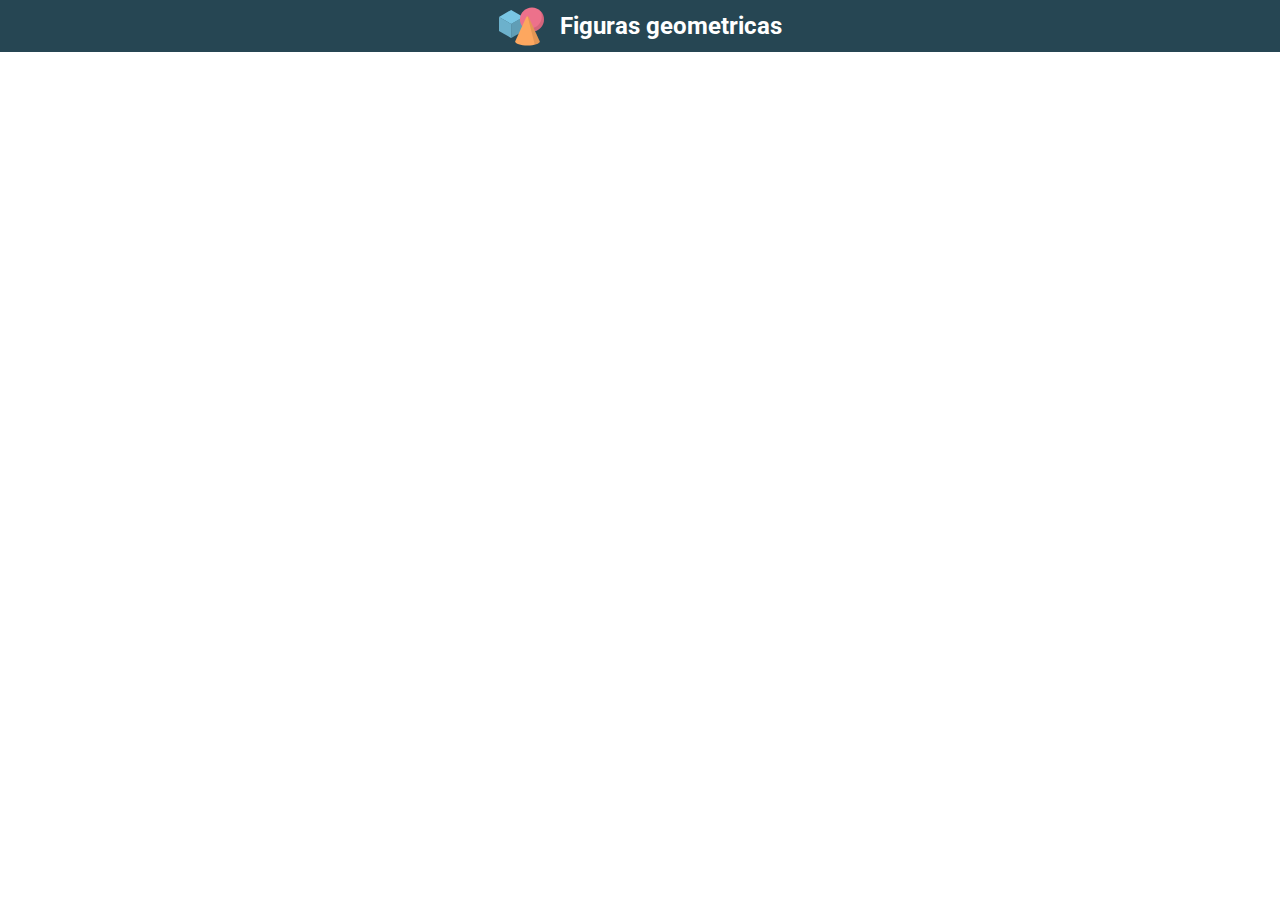
==== figuras-geometricas/index.html @ 51d3d472 "✨ Figuras geometricas initial files" ====
<!DOCTYPE html>
<html lang="en">
  <head>
    <meta charset="UTF-8" />
    <meta http-equiv="X-UA-Compatible" content="IE=edge" />
    <meta name="viewport" content="width=device-width, initial-scale=1.0" />
    <title>Curso Práctico de JavaScript - Figuras geometricas</title>
    <link rel="preconnect" href="https://fonts.googleapis.com" />
    <link rel="preconnect" href="https://fonts.gstatic.com" crossorigin />
    <link
      href="https://fonts.googleapis.com/css2?family=Roboto:wght@400;500&display=swap"
      rel="stylesheet"
    />
    <link rel="stylesheet" href="styles.css" />
  </head>
  <body>
    <header class="header">
      <img
        src="./statics/shapes.svg"
        alt="Figuras geometricas"
        class="header-image"
      />
      <h1 class="header-title">Figuras geometricas</h1>
    </header>

    <script src="./script.js"></script>
  </body>
</html>
---- figuras-geometricas/styles.css ----
:root {
  /* CSS HEX */
  --charcoal: #264653ff;
  --persian-green: #2a9d8fff;
  --orange-yellow-crayola: #e9c46aff;
  --sandy-brown: #f4a261ff;
  --burnt-sienna: #e76f51ff;

  --background-page: #ffff;
  --height-header: 52px;
}

*,
::before,
::after {
  margin: 0;
  padding: 0;
  box-sizing: border-box;
}

body {
  font-family: "Roboto", sans-serif;
  background-color: var(--background-page);
  height: 100vh;
}

.header {
  height: var(--height-header);
  background-color: var(--charcoal);
  display: flex;
  justify-content: center;
  align-items: center;
}

.header .header-image {
  width: 45px;
  margin-right: 1rem;
}

.header > .header-title {
  font-size: 1.5rem;
  color: #ffff;
}
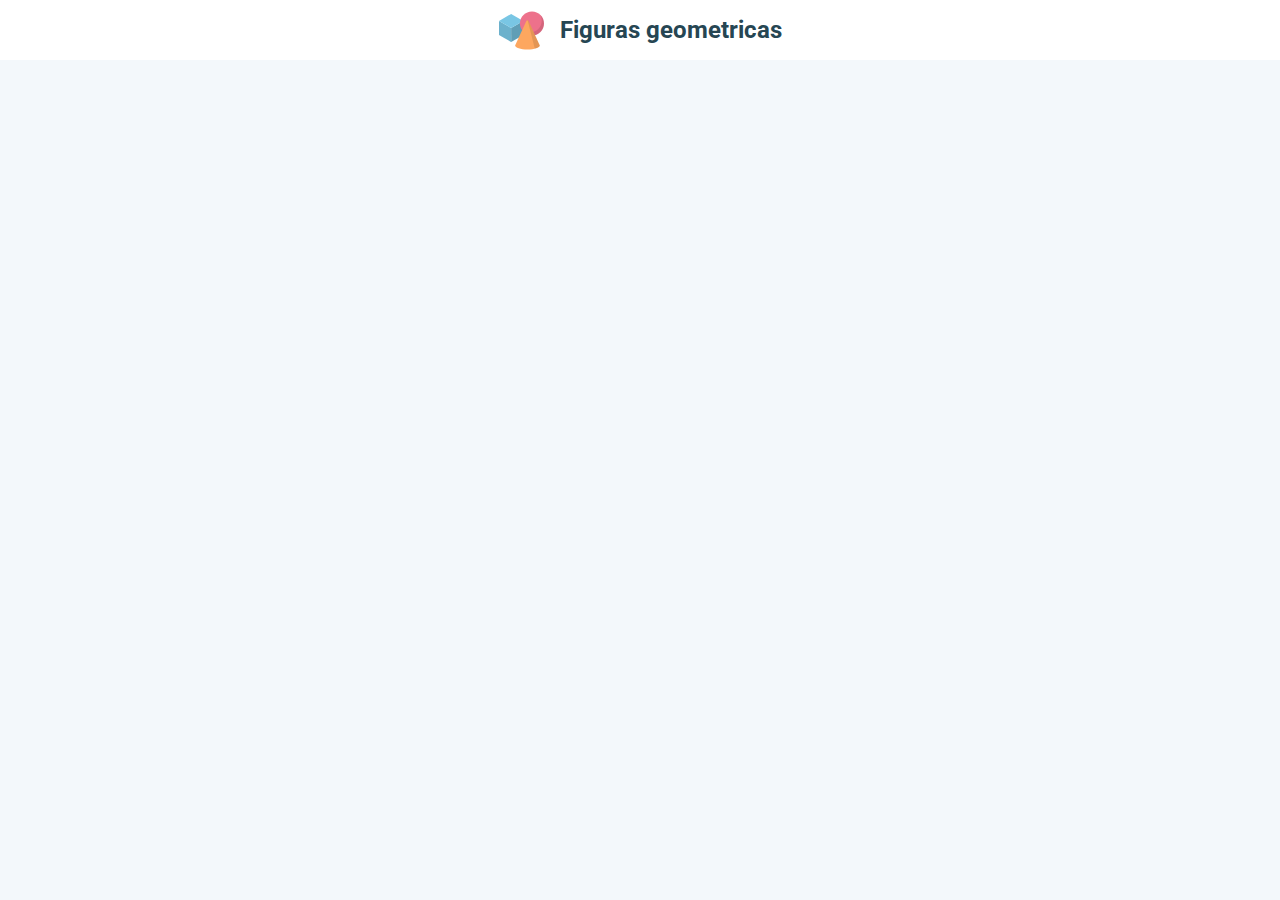
==== commit aa13bb3a: "💄 Styles" ====
--- a/figuras-geometricas/index.html
+++ b/figuras-geometricas/index.html
@@ -23,6 +23,8 @@
       <h1 class="header-title">Figuras geometricas</h1>
     </header>
 
+    <main></main>
+
     <script src="./script.js"></script>
   </body>
 </html>
--- a/figuras-geometricas/styles.css
+++ b/figuras-geometricas/styles.css
@@ -1,13 +1,13 @@
 :root {
   /* CSS HEX */
-  --charcoal: #264653ff;
+  --main-color: #264653ff;
   --persian-green: #2a9d8fff;
   --orange-yellow-crayola: #e9c46aff;
   --sandy-brown: #f4a261ff;
   --burnt-sienna: #e76f51ff;
 
   --background-page: #ffff;
-  --height-header: 52px;
+  --height-header: 60px;
 }
 
 *,
@@ -26,7 +26,8 @@
 
 .header {
   height: var(--height-header);
-  background-color: var(--charcoal);
+  background-color: #ffff;
+  box-shadow: 0 2px 4px 0 rgba(0, 0, 0, 0.25);
   display: flex;
   justify-content: center;
   align-items: center;
@@ -39,5 +40,10 @@
 
 .header > .header-title {
   font-size: 1.5rem;
-  color: #ffff;
+  color: var(--main-color);
 }
+
+main {
+  height: calc(100% - var(--height-header));
+  background-color: #f3f8fb;
+}
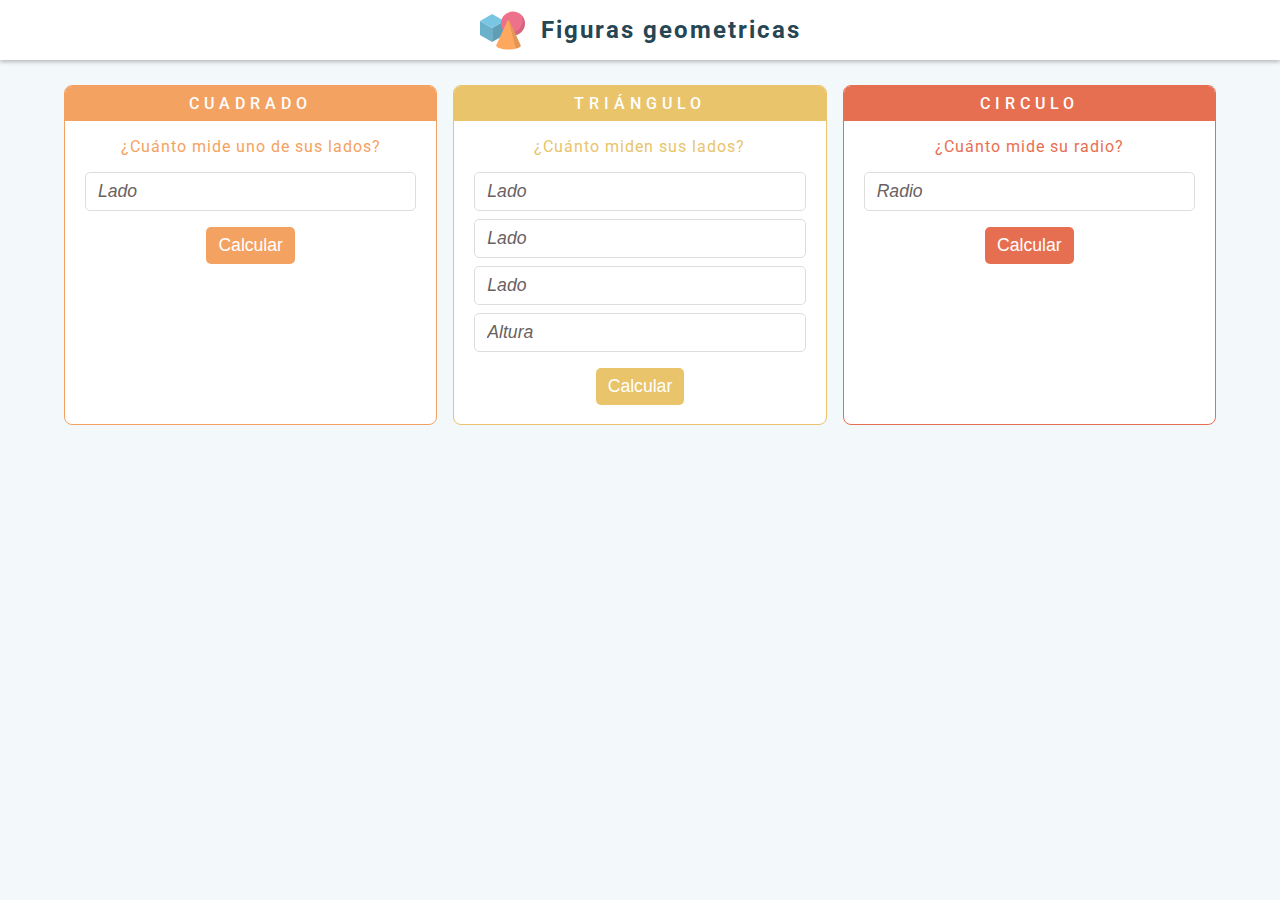
==== commit 1df6b463: "💄 Styles and markup" ====
--- a/figuras-geometricas/index.html
+++ b/figuras-geometricas/index.html
@@ -3,7 +3,10 @@
   <head>
     <meta charset="UTF-8" />
     <meta http-equiv="X-UA-Compatible" content="IE=edge" />
-    <meta name="viewport" content="width=device-width, initial-scale=1.0" />
+    <meta
+      name="viewport"
+      content="width=device-width, initial-scale=1.0, maximum-scale=1.0,user-scalable=0"
+    />
     <title>Curso Práctico de JavaScript - Figuras geometricas</title>
     <link rel="preconnect" href="https://fonts.googleapis.com" />
     <link rel="preconnect" href="https://fonts.gstatic.com" crossorigin />
@@ -23,7 +26,64 @@
       <h1 class="header-title">Figuras geometricas</h1>
     </header>
 
-    <main></main>
+    <main>
+      <section class="card-figure square">
+        <div class="card-title">
+          <p>Cuadrado</p>
+        </div>
+
+        <div class="card-content">
+          <p class="card-content__title">¿Cuánto mide uno de sus lados?</p>
+
+          <div class="card-content__inputs">
+            <input type="text" placeholder="Lado" inputmode="numeric" />
+          </div>
+
+          <div class="card-content__actions">
+            <button>Calcular</button>
+          </div>
+        </div>
+      </section>
+
+      <section class="card-figure triangle">
+        <div class="card-title">
+          <p>Triángulo</p>
+        </div>
+
+        <div class="card-content">
+          <p class="card-content__title">¿Cuánto miden sus lados?</p>
+
+          <div class="card-content__inputs">
+            <input type="text" placeholder="Lado" inputmode="numeric" />
+            <input type="text" placeholder="Lado" inputmode="numeric" />
+            <input type="text" placeholder="Lado" inputmode="numeric" />
+            <input type="text" placeholder="Altura" inputmode="numeric" />
+          </div>
+
+          <div class="card-content__actions">
+            <button>Calcular</button>
+          </div>
+        </div>
+      </section>
+
+      <section class="card-figure circle">
+        <div class="card-title">
+          <p>Circulo</p>
+        </div>
+
+        <div class="card-content">
+          <p class="card-content__title">¿Cuánto mide su radio?</p>
+
+          <div class="card-content__inputs">
+            <input type="text" placeholder="Radio" inputmode="numeric" />
+          </div>
+
+          <div class="card-content__actions">
+            <button>Calcular</button>
+          </div>
+        </div>
+      </section>
+    </main>
 
     <script src="./script.js"></script>
   </body>
--- a/figuras-geometricas/styles.css
+++ b/figuras-geometricas/styles.css
@@ -6,7 +6,7 @@
   --sandy-brown: #f4a261ff;
   --burnt-sienna: #e76f51ff;
 
-  --background-page: #ffff;
+  --background-page: #f3f8fb;
   --height-header: 60px;
 }
 
@@ -21,7 +21,11 @@
 body {
   font-family: "Roboto", sans-serif;
   background-color: var(--background-page);
-  height: 100vh;
+}
+
+input::placeholder {
+  font-style: italic;
+  color: #6a6161;
 }
 
 .header {
@@ -41,9 +45,90 @@
 .header > .header-title {
   font-size: 1.5rem;
   color: var(--main-color);
+  letter-spacing: 2px;
 }
 
 main {
-  height: calc(100% - var(--height-header));
-  background-color: #f3f8fb;
+  max-width: 1200px;
+  width: 90%;
+  margin: 25px auto 25px;
+  display: grid;
+  grid-template-columns: repeat(auto-fit, minmax(300px, 1fr));
+  gap: 1rem;
+  justify-content: center;
 }
+
+.card-figure {
+  min-height: 340px;
+  background-color: #ffff;
+  border-radius: 0.5rem;
+  overflow: hidden;
+  border: 1px solid var(--color-card);
+  display: flex;
+  flex-direction: column;
+}
+
+.card-figure .card-title {
+  background-color: var(--color-card);
+}
+
+.card-title p {
+  padding: 0.5rem 0;
+  text-align: center;
+  font-weight: 500;
+  text-transform: uppercase;
+  letter-spacing: 5px;
+  color: #ffff;
+}
+
+.card-content {
+  padding: 1rem 1.25rem;
+  flex-grow: 1;
+}
+
+.card-content .card-content__title {
+  color: var(--color-card);
+  text-align: center;
+  letter-spacing: 1px;
+  margin-bottom: 1rem;
+}
+
+.card-content .card-content__inputs {
+  display: flex;
+  flex-direction: column;
+  margin: 0 auto 1rem;
+  gap: 0.5rem;
+}
+
+.card-content .card-content__inputs input {
+  padding: 0.5rem 0.75rem;
+  border-radius: 5px;
+  border: 1px solid rgb(221, 221, 221);
+  font-size: 1.1rem;
+}
+
+.card-content .card-content__actions {
+  display: flex;
+  justify-content: center;
+}
+
+.card-content button {
+  background-color: var(--color-card);
+  color: #ffff;
+  padding: 0.5rem 0.75rem;
+  border-radius: 5px;
+  border: transparent;
+  font-size: 1.1rem;
+}
+
+.card-figure.square {
+  --color-card: var(--sandy-brown);
+}
+
+.card-figure.triangle {
+  --color-card: var(--orange-yellow-crayola);
+}
+
+.card-figure.circle {
+  --color-card: var(--burnt-sienna);
+}
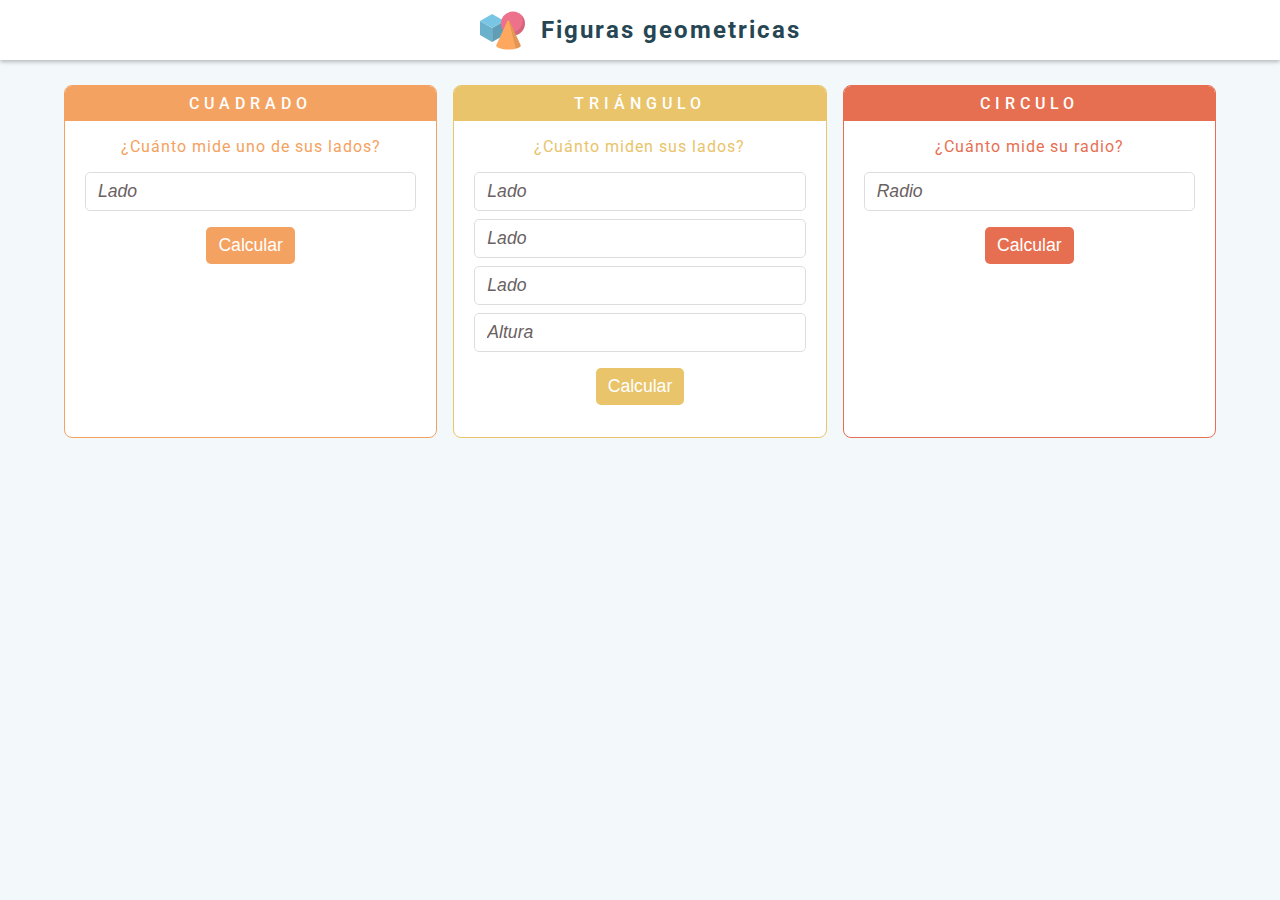
==== commit a7ddee20: "✨ Calculating perimeter and area of squares" ====
--- a/figuras-geometricas/index.html
+++ b/figuras-geometricas/index.html
@@ -36,12 +36,19 @@
           <p class="card-content__title">¿Cuánto mide uno de sus lados?</p>
 
           <div class="card-content__inputs">
-            <input type="text" placeholder="Lado" inputmode="numeric" />
+            <input
+              type="text"
+              placeholder="Lado"
+              inputmode="numeric"
+              name="ladoCuadrado"
+            />
           </div>
 
           <div class="card-content__actions">
-            <button>Calcular</button>
+            <button id="btn-square">Calcular</button>
           </div>
+
+          <div class="card-results" id="card-results__square"></div>
         </div>
       </section>
 
@@ -61,7 +68,7 @@
           </div>
 
           <div class="card-content__actions">
-            <button>Calcular</button>
+            <button id="btn-triangle">Calcular</button>
           </div>
         </div>
       </section>
@@ -79,7 +86,7 @@
           </div>
 
           <div class="card-content__actions">
-            <button>Calcular</button>
+            <button id="btn-circle">Calcular</button>
           </div>
         </div>
       </section>
--- a/figuras-geometricas/styles.css
+++ b/figuras-geometricas/styles.css
@@ -110,6 +110,7 @@
 .card-content .card-content__actions {
   display: flex;
   justify-content: center;
+  margin-bottom: 1rem;
 }
 
 .card-content button {
@@ -119,6 +120,13 @@
   border-radius: 5px;
   border: transparent;
   font-size: 1.1rem;
+  cursor: pointer;
+}
+
+.card-content .card-results p {
+  text-align: center;
+  font-size: 1.2rem;
+  color: var(--color-card);
 }
 
 .card-figure.square {
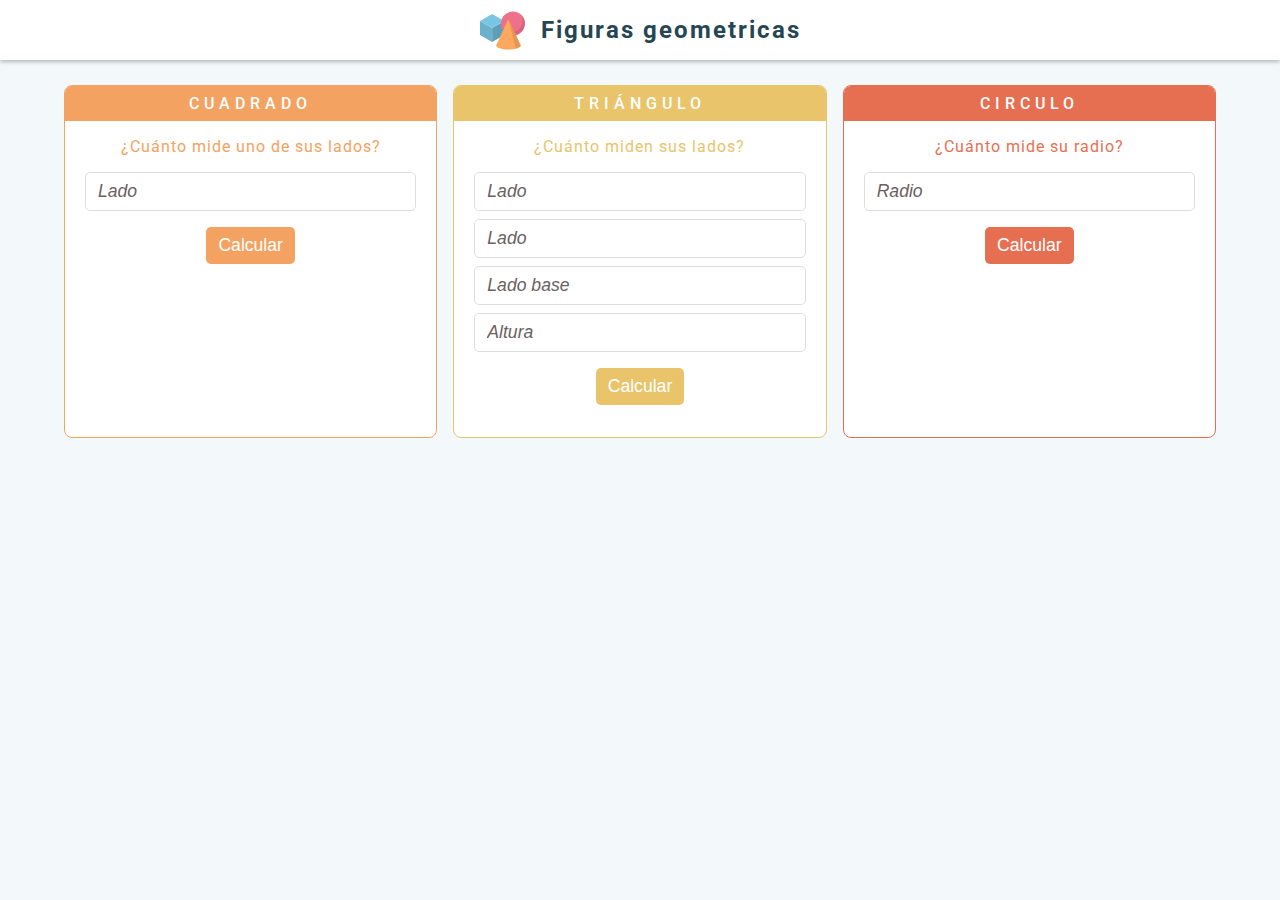
==== commit 09fec388: "✨ Calculating perimeter and area of triangle" ====
--- a/figuras-geometricas/index.html
+++ b/figuras-geometricas/index.html
@@ -61,15 +61,37 @@
           <p class="card-content__title">¿Cuánto miden sus lados?</p>
 
           <div class="card-content__inputs">
-            <input type="text" placeholder="Lado" inputmode="numeric" />
-            <input type="text" placeholder="Lado" inputmode="numeric" />
-            <input type="text" placeholder="Lado" inputmode="numeric" />
-            <input type="text" placeholder="Altura" inputmode="numeric" />
+            <input
+              type="text"
+              placeholder="Lado"
+              inputmode="numeric"
+              name="lado1"
+            />
+            <input
+              type="text"
+              placeholder="Lado"
+              inputmode="numeric"
+              name="lado2"
+            />
+            <input
+              type="text"
+              placeholder="Lado base"
+              inputmode="numeric"
+              name="ladoBase"
+            />
+            <input
+              type="text"
+              placeholder="Altura"
+              inputmode="numeric"
+              name="altura"
+            />
           </div>
 
           <div class="card-content__actions">
             <button id="btn-triangle">Calcular</button>
           </div>
+
+          <div class="card-results" id="card-results__triangle"></div>
         </div>
       </section>
 
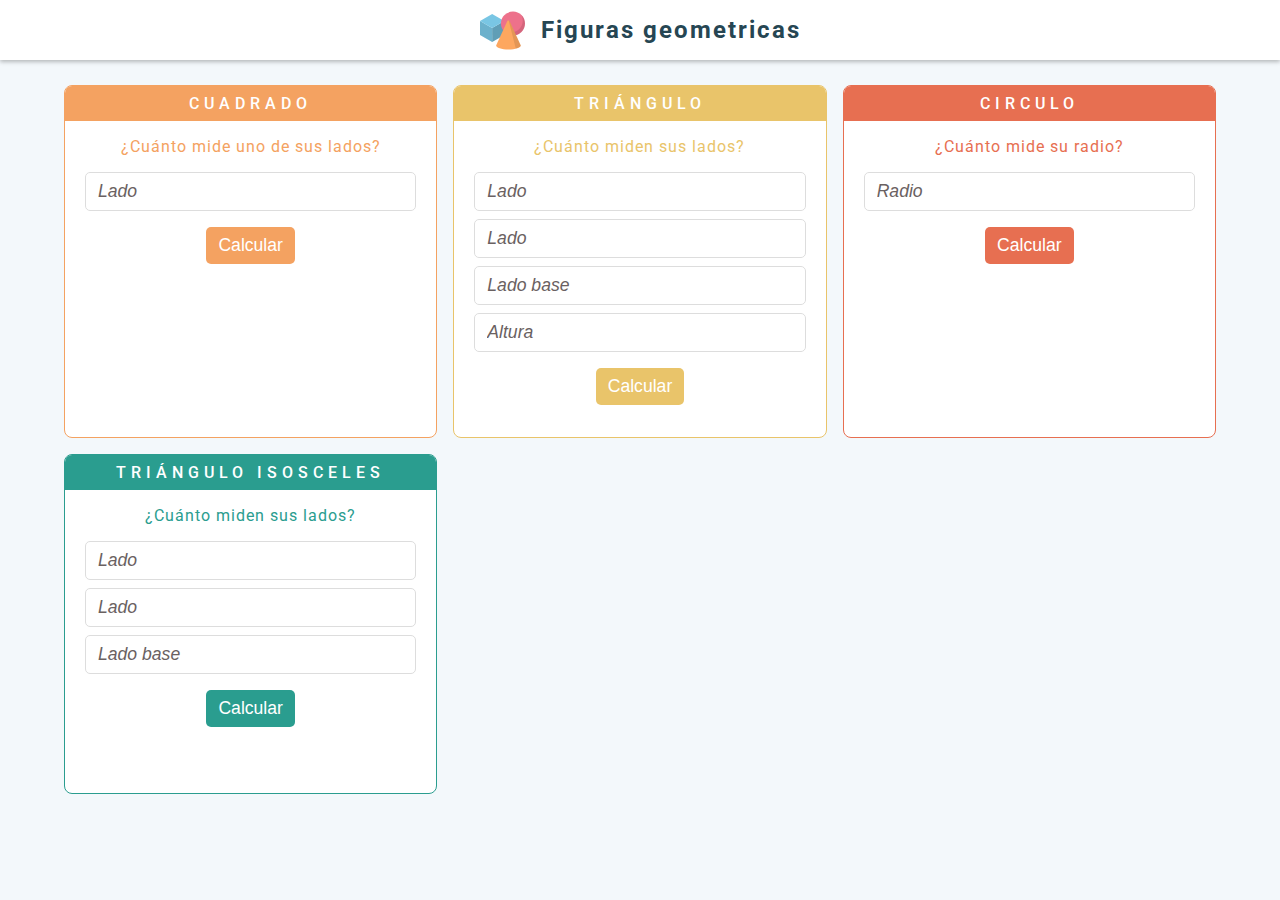
==== commit dcc50b83: "✨ Calculating perimeter and area of a isosceles triangle" ====
--- a/figuras-geometricas/index.html
+++ b/figuras-geometricas/index.html
@@ -104,12 +104,56 @@
           <p class="card-content__title">¿Cuánto mide su radio?</p>
 
           <div class="card-content__inputs">
-            <input type="text" placeholder="Radio" inputmode="numeric" />
+            <input
+              type="text"
+              placeholder="Radio"
+              inputmode="numeric"
+              name="radius"
+            />
           </div>
 
           <div class="card-content__actions">
             <button id="btn-circle">Calcular</button>
           </div>
+
+          <div class="card-results" id="card-results__circle"></div>
+        </div>
+      </section>
+
+      <section class="card-figure isosceles">
+        <div class="card-title">
+          <p>Triángulo Isosceles</p>
+        </div>
+
+        <div class="card-content">
+          <p class="card-content__title">¿Cuánto miden sus lados?</p>
+
+          <div class="card-content__inputs">
+            <input
+              type="text"
+              placeholder="Lado"
+              inputmode="numeric"
+              name="lado1Isosceles"
+            />
+            <input
+              type="text"
+              placeholder="Lado"
+              inputmode="numeric"
+              name="lado2Isosceles"
+            />
+            <input
+              type="text"
+              placeholder="Lado base"
+              inputmode="numeric"
+              name="lado3Isosceles"
+            />
+          </div>
+
+          <div class="card-content__actions">
+            <button id="btn-triangle-isosceles">Calcular</button>
+          </div>
+
+          <div class="card-results" id="card-results__triangle-isosceles"></div>
         </div>
       </section>
     </main>
--- a/figuras-geometricas/styles.css
+++ b/figuras-geometricas/styles.css
@@ -140,3 +140,7 @@
 .card-figure.circle {
   --color-card: var(--burnt-sienna);
 }
+
+.card-figure.isosceles {
+  --color-card: var(--persian-green);
+}
